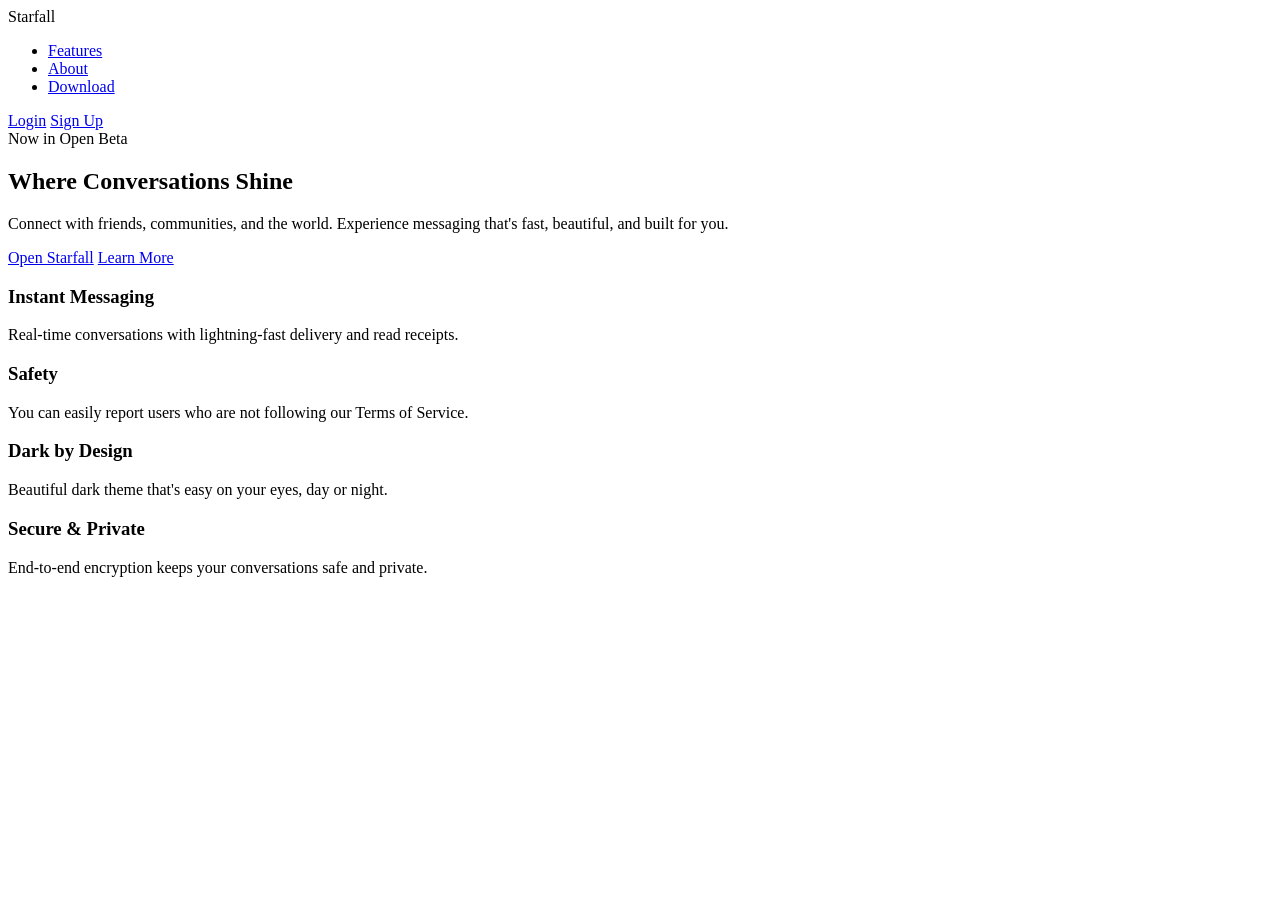
==== frontend/index.html @ 895ed1b3 "Connect the web UI to live conversations" ====
<!DOCTYPE html>
<html lang="en">
<head>
    <meta charset="UTF-8">
    <meta name="viewport" content="width=device-width, initial-scale=1.0">
    <title>Starfall</title>
    <link rel="stylesheet" href="style.css">
</head>
<body>
        <div class="starfield" id="starfield"></div>
 
    <div class="container">
        <nav>
            <div class="logo">
                <div class="logo-icon"></div>
                <span>Starfall</span>
            </div>
            <ul class="nav-links">
                <li><a href="#features">Features</a></li>
                <li><a href="#about">About</a></li>
                <li><a href="#download">Download</a></li>
            </ul>
            <div class="nav-buttons">
                <a href="/login" class="btn btn-outline">Login</a>
                <a href="/login" class="btn btn-primary">Sign Up</a>
            </div>
        </nav>
 
        <section class="hero">
            <div class="hero-content">
                <div class="hero-badge">Now in Open Beta</div>
                <h1>Where Conversations Shine</h1>
                <p class="hero-subtitle">
                    Connect with friends, communities, and the world. Experience messaging that's fast, beautiful, and built for you.
                </p>
                <div class="hero-buttons">
                    <a href="/login" class="btn btn-primary btn-large">Open Starfall</a>
                    <a href="#learn-more" class="btn btn-outline btn-large">Learn More</a>
                </div>
            </div>
        </section>
 
        <section class="features">
            <div class="feature-card">
                <div class="feature-icon"></div>
                <h3>Instant Messaging</h3>
                <p>Real-time conversations with lightning-fast delivery and read receipts.</p>
            </div>
            <div class="feature-card">
                <div class="feature-icon"></div>
                <h3>Safety</h3>
                <p>You can easily report users who are not following our Terms of Service.</p>
            </div>
            <div class="feature-card">
                <div class="feature-icon"></div>
                <h3>Dark by Design</h3>
                <p>Beautiful dark theme that's easy on your eyes, day or night.</p>
            </div>
            <div class="feature-card">
                <div class="feature-icon"></div>
                <h3>Secure & Private</h3>
                <p>End-to-end encryption keeps your conversations safe and private.</p>
            </div>
        </section>
    </div>
  <script src="/assets/script.js"></script>
</body>
</html>
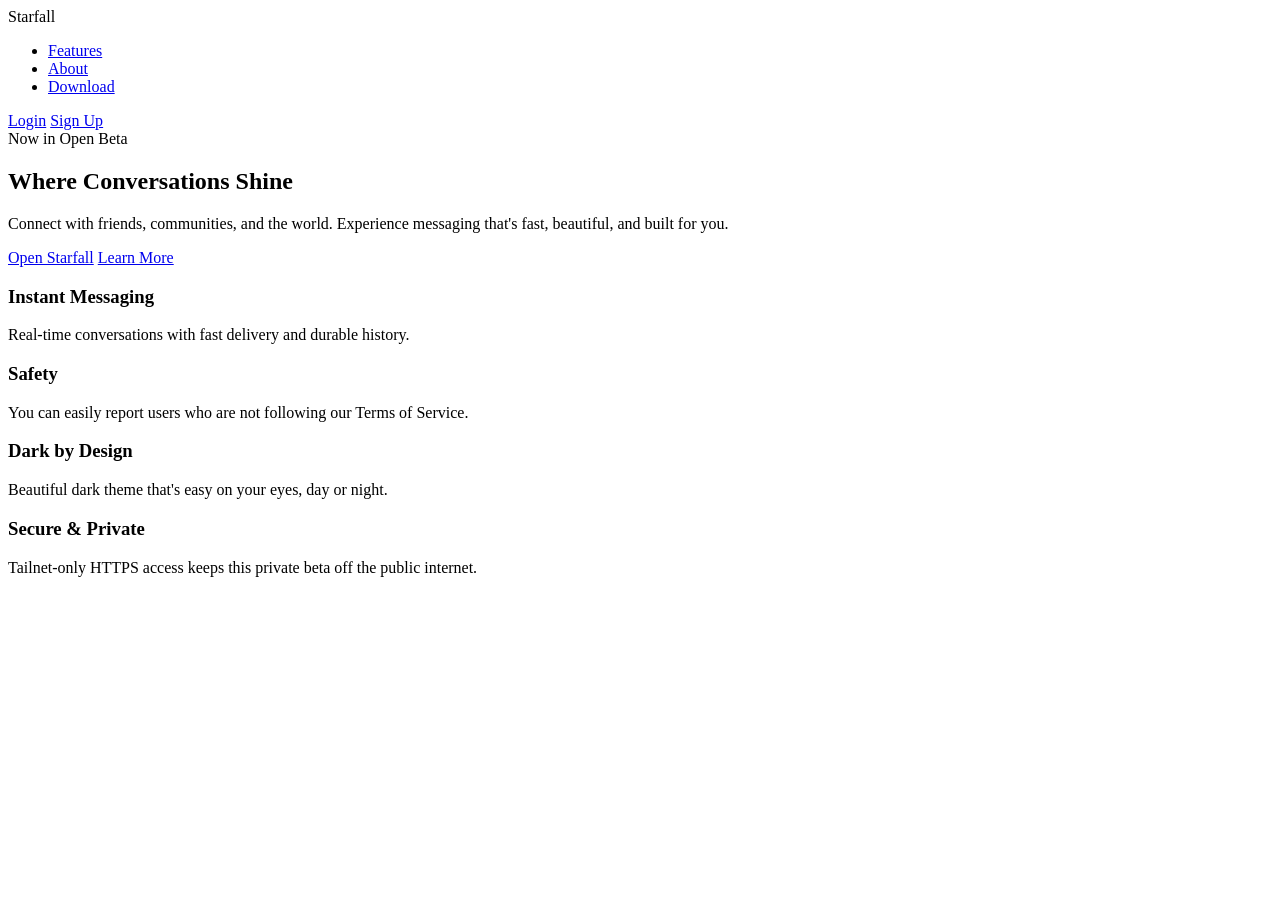
==== commit 33f84a4e: "Keep landing page claims accurate" ====
--- a/frontend/index.html
+++ b/frontend/index.html
@@ -4,7 +4,7 @@
     <meta charset="UTF-8">
     <meta name="viewport" content="width=device-width, initial-scale=1.0">
     <title>Starfall</title>
-    <link rel="stylesheet" href="style.css">
+    <link rel="stylesheet" href="/assets/style.css">
 </head>
 <body>
         <div class="starfield" id="starfield"></div>
@@ -44,7 +44,7 @@
             <div class="feature-card">
                 <div class="feature-icon"></div>
                 <h3>Instant Messaging</h3>
-                <p>Real-time conversations with lightning-fast delivery and read receipts.</p>
+                <p>Real-time conversations with fast delivery and durable history.</p>
             </div>
             <div class="feature-card">
                 <div class="feature-icon"></div>
@@ -59,7 +59,7 @@
             <div class="feature-card">
                 <div class="feature-icon"></div>
                 <h3>Secure & Private</h3>
-                <p>End-to-end encryption keeps your conversations safe and private.</p>
+                <p>Tailnet-only HTTPS access keeps this private beta off the public internet.</p>
             </div>
         </section>
     </div>
